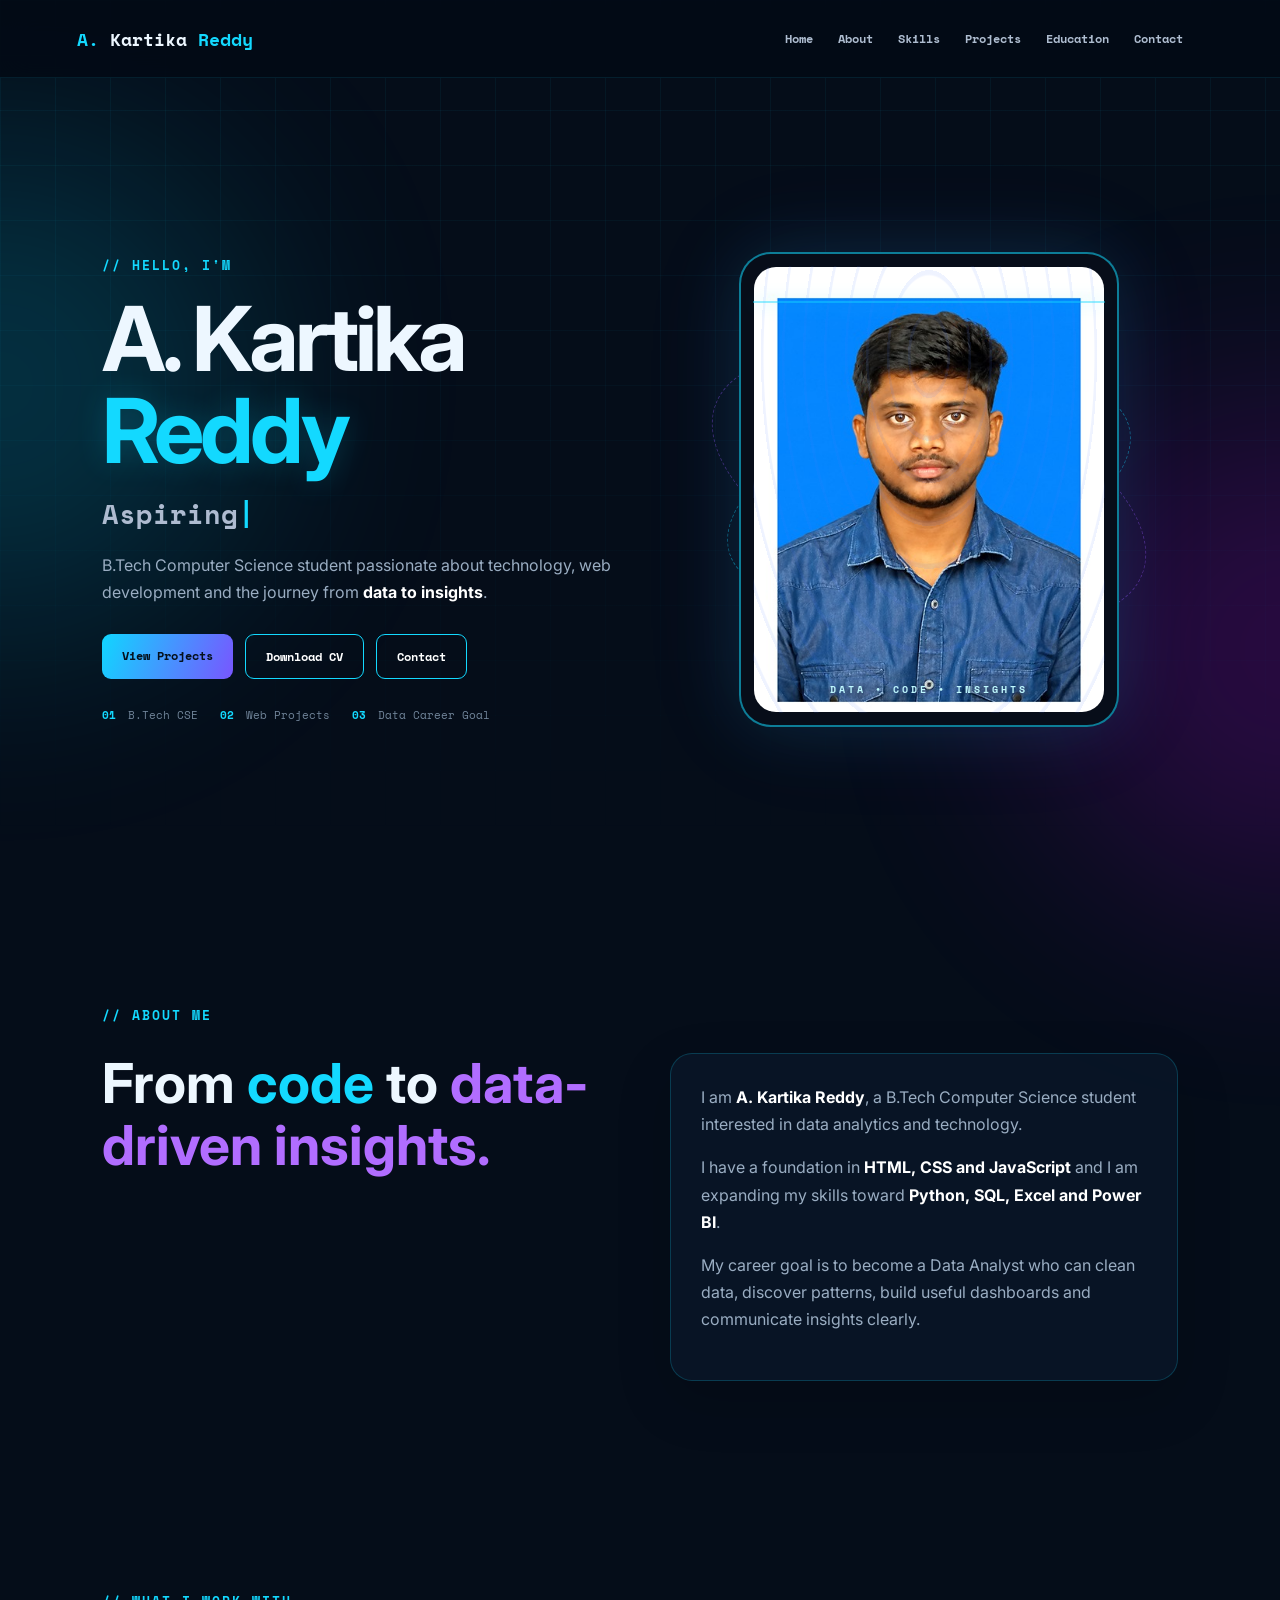
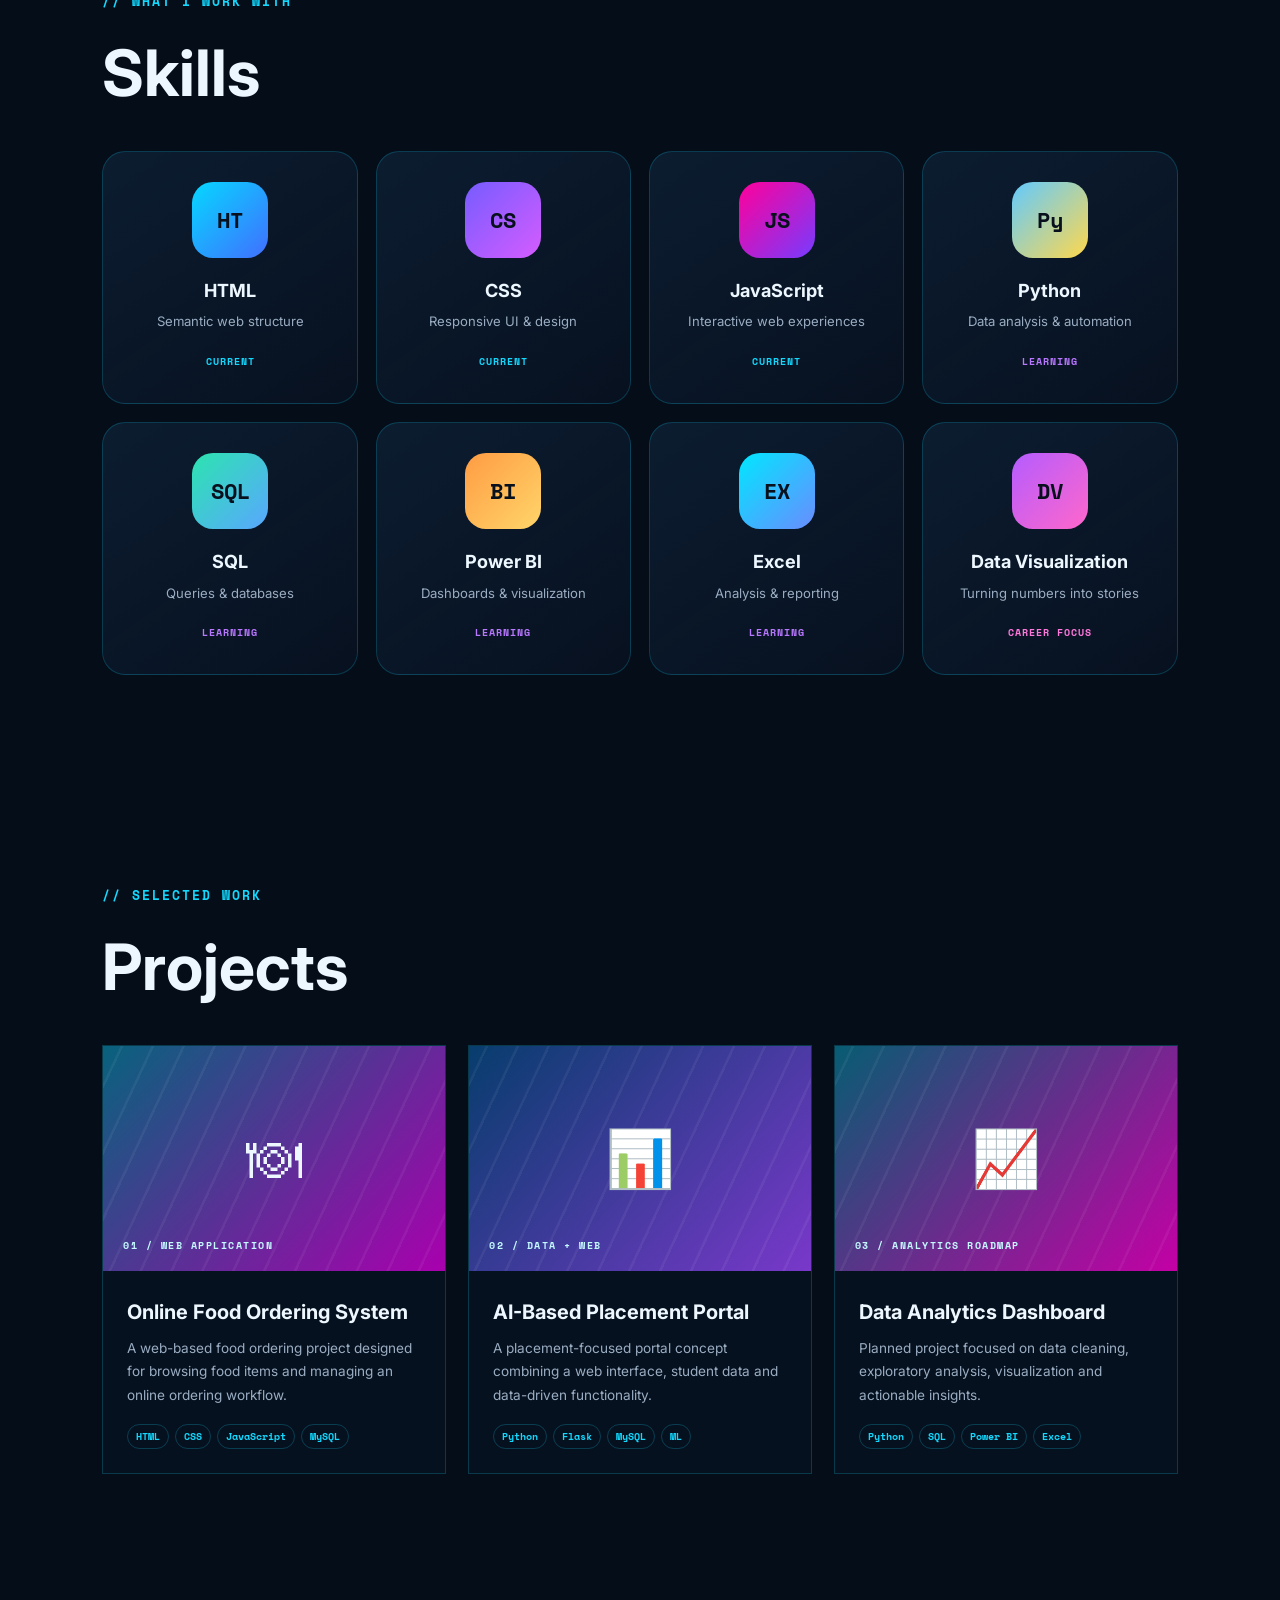
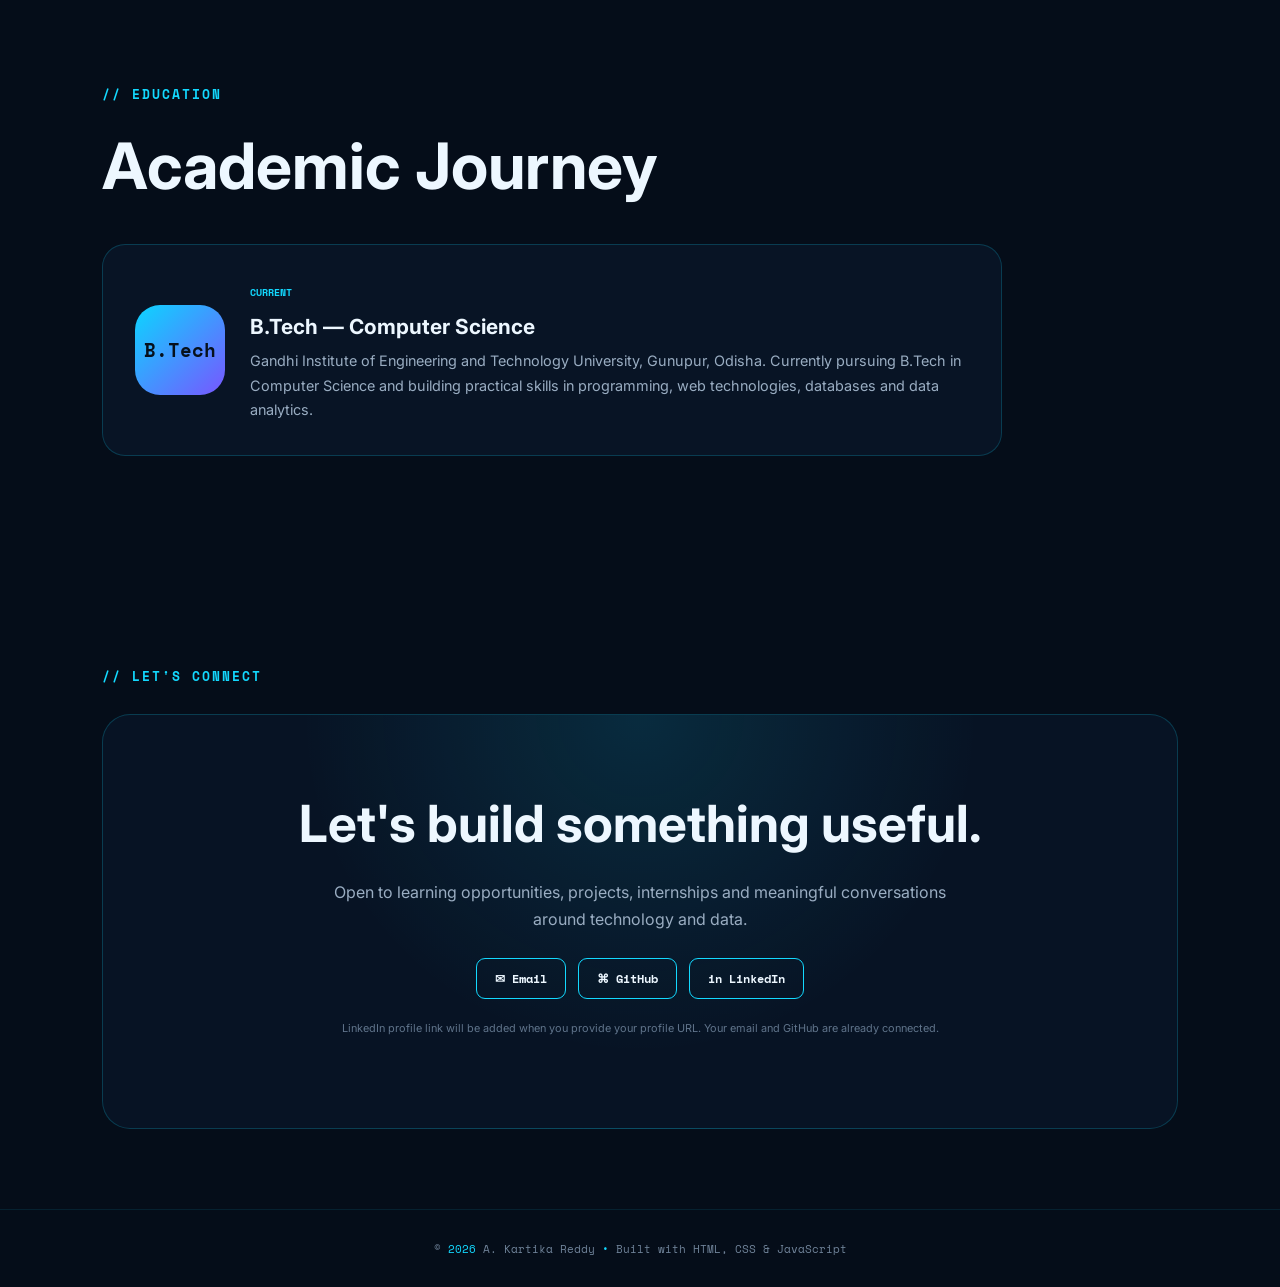
==== index.html @ 4cd8818d "Add files via upload" ====
<!DOCTYPE html>
<html lang="en">
<head>
<meta charset="UTF-8">
<meta name="viewport" content="width=device-width, initial-scale=1.0">
<meta name="description" content="A. Kartika Reddy — B.Tech Computer Science student and aspiring Data Analyst. Portfolio, projects, skills and contact information.">
<meta name="keywords" content="A. Kartika Reddy, Kartika Reddy, Data Analyst, B.Tech Computer Science, HTML, CSS, JavaScript, Python, SQL, Power BI">
<meta name="author" content="A. Kartika Reddy">
<meta name="robots" content="index, follow">
<meta property="og:title" content="A. Kartika Reddy | Data Analyst Portfolio">
<meta property="og:description" content="B.Tech Computer Science student and aspiring Data Analyst.">
<title>A. Kartika Reddy | Data Analyst Portfolio</title>
<link rel="stylesheet" href="style.css">
</head>
<body>
<div class="bg-grid"></div><div class="aurora a1"></div><div class="aurora a2"></div>
<div class="stars" aria-hidden="true"></div>

<header class="navbar">
  <a class="logo" href="#home"><span>A.</span> Kartika <b>Reddy</b></a>
  <nav id="nav">
    <a href="#home">Home</a><a href="#about">About</a><a href="#skills">Skills</a>
    <a href="#projects">Projects</a><a href="#education">Education</a><a href="#contact">Contact</a>
  </nav>
  <div class="nav-tools"><button id="themeBtn" aria-label="Toggle theme">☼</button><button id="menuBtn" aria-label="Menu">☰</button></div>
</header>

<main>
<section id="home" class="hero">
  <div class="hero-content reveal">
    <div class="code-label">// HELLO, I'M</div>
    <h1>A. Kartika <span>Reddy</span></h1>
    <div class="role"><span id="typed"></span><i>|</i></div>
    <p class="intro">B.Tech Computer Science student passionate about technology, web development and the journey from <strong>data to insights</strong>.</p>
    <div class="buttons">
      <a class="btn primary" href="#projects">View Projects</a>
      <a class="btn ghost" href="resume.pdf">Download CV</a>
      <a class="btn ghost" href="#contact">Contact</a>
    </div>
    <div class="mini-stats"><span><b>01</b> B.Tech CSE</span><span><b>02</b> Web Projects</span><span><b>03</b> Data Career Goal</span></div>
  </div>
  <div class="photo-area reveal">
    <div class="ring r1"></div><div class="ring r2"></div>
    <div class="photo-card">
      <div class="corner c1"></div><div class="corner c2"></div>
      <img src="images/profile.jpg" alt="A. Kartika Reddy">
      <div class="photo-label">DATA • CODE • INSIGHTS</div>
      <div class="scan"></div>
    </div>
  </div>
</section>

<section id="about" class="section">
  <div class="section-label">// ABOUT ME</div>
  <div class="about-grid">
    <div class="reveal"><h2>From <span>code</span> to <em>data-driven insights.</em></h2></div>
    <div class="glass reveal">
      <p>I am <strong>A. Kartika Reddy</strong>, a B.Tech Computer Science student interested in data analytics and technology.</p>
      <p>I have a foundation in <strong>HTML, CSS and JavaScript</strong> and I am expanding my skills toward <strong>Python, SQL, Excel and Power BI</strong>.</p>
      <p>My career goal is to become a Data Analyst who can clean data, discover patterns, build useful dashboards and communicate insights clearly.</p>
    </div>
  </div>
</section>

<section id="skills" class="section">
  <div class="section-label">// WHAT I WORK WITH</div>
  <h2 class="title reveal">Skills</h2>
  <div class="skill-grid">
    <article class="skill reveal"><div class="icon blue">HT</div><h3>HTML</h3><p>Semantic web structure</p><span class="status current">CURRENT</span></article>
    <article class="skill reveal"><div class="icon violet">CS</div><h3>CSS</h3><p>Responsive UI & design</p><span class="status current">CURRENT</span></article>
    <article class="skill reveal"><div class="icon pink">JS</div><h3>JavaScript</h3><p>Interactive web experiences</p><span class="status current">CURRENT</span></article>
    <article class="skill reveal"><div class="icon gold">Py</div><h3>Python</h3><p>Data analysis & automation</p><span class="status learning">LEARNING</span></article>
    <article class="skill reveal"><div class="icon green">SQL</div><h3>SQL</h3><p>Queries & databases</p><span class="status learning">LEARNING</span></article>
    <article class="skill reveal"><div class="icon orange">BI</div><h3>Power BI</h3><p>Dashboards & visualization</p><span class="status learning">LEARNING</span></article>
    <article class="skill reveal"><div class="icon cyan">EX</div><h3>Excel</h3><p>Analysis & reporting</p><span class="status learning">LEARNING</span></article>
    <article class="skill reveal"><div class="icon purple">DV</div><h3>Data Visualization</h3><p>Turning numbers into stories</p><span class="status goal">CAREER FOCUS</span></article>
  </div>
</section>

<section id="projects" class="section">
  <div class="section-label">// SELECTED WORK</div>
  <h2 class="title reveal">Projects</h2>
  <div class="projects">
    <article class="project reveal">
      <div class="project-image food"><span class="project-icon">🍽</span><small>01 / WEB APPLICATION</small></div>
      <div class="project-info"><h3>Online Food Ordering System</h3><p>A web-based food ordering project designed for browsing food items and managing an online ordering workflow.</p><div class="tags"><b>HTML</b><b>CSS</b><b>JavaScript</b><b>MySQL</b></div></div>
    </article>
    <article class="project reveal">
      <div class="project-image placement"><span class="project-icon">📊</span><small>02 / DATA + WEB</small></div>
      <div class="project-info"><h3>AI-Based Placement Portal</h3><p>A placement-focused portal concept combining a web interface, student data and data-driven functionality.</p><div class="tags"><b>Python</b><b>Flask</b><b>MySQL</b><b>ML</b></div></div>
    </article>
    <article class="project reveal">
      <div class="project-image analytics"><span class="project-icon">📈</span><small>03 / ANALYTICS ROADMAP</small></div>
      <div class="project-info"><h3>Data Analytics Dashboard</h3><p>Planned project focused on data cleaning, exploratory analysis, visualization and actionable insights.</p><div class="tags"><b>Python</b><b>SQL</b><b>Power BI</b><b>Excel</b></div></div>
    </article>
  </div>
</section>

<section id="education" class="section">
  <div class="section-label">// EDUCATION</div>
  <h2 class="title reveal">Academic Journey</h2>
  <div class="education-card reveal">
    <div class="edu-badge">B.Tech</div>
    <div><span class="current-label">CURRENT</span><h3>B.Tech — Computer Science</h3><p>Gandhi Institute of Engineering and Technology University, Gunupur, Odisha. Currently pursuing B.Tech in Computer Science and building practical skills in programming, web technologies, databases and data analytics.</p></div>
  </div>
</section>

<section id="contact" class="section contact-section">
  <div class="section-label">// LET'S CONNECT</div>
  <div class="contact-card reveal">
    <h2>Let's build something useful.</h2>
    <p>Open to learning opportunities, projects, internships and meaningful conversations around technology and data.</p>
    <div class="contact-buttons">
      <a href="mailto:kartikreddy342@gmail.com">✉ Email</a>
      <a href="https://github.com/kartikreddy342-cloud" target="_blank" rel="noopener">⌘ GitHub</a>
      <a href="https://www.linkedin.com/in/YOUR_USERNAME/" target="_blank" rel="noopener">in LinkedIn</a>
    </div>
    <p class="note">LinkedIn profile link will be added when you provide your profile URL. Your email and GitHub are already connected.</p>
  </div>
</section>
</main>

<footer>© <span id="year"></span> A. Kartika Reddy <span>•</span> Built with HTML, CSS & JavaScript</footer>
<script src="script.js"></script>
</body>
</html>
---- style.css ----
@import url('https://fonts.googleapis.com/css2?family=Inter:wght@400;500;600;700;800&family=Space+Mono:wght@400;700&display=swap');
*{box-sizing:border-box;margin:0;padding:0}html{scroll-behavior:smooth}body{font-family:Inter,Arial,sans-serif;color:#edf7ff;background:#050d19;line-height:1.7;overflow-x:hidden}a{text-decoration:none;color:inherit}
:root{--cyan:#13d9ff;--blue:#3c83ff;--purple:#9b55ff;--pink:#e100bd;--muted:#9aadc2;--card:rgba(9,24,42,.78);--border:rgba(19,217,255,.2)}
.bg-grid{position:fixed;inset:0;z-index:-5;background:linear-gradient(rgba(19,217,255,.06) 1px,transparent 1px),linear-gradient(90deg,rgba(19,217,255,.06) 1px,transparent 1px);background-size:55px 55px;mask-image:linear-gradient(#000,transparent 95%)}.aurora{position:fixed;z-index:-4;width:500px;height:500px;border-radius:50%;filter:blur(120px);opacity:.18}.a1{background:#00d9ff;left:-250px;top:15%}.a2{background:#d000ff;right:-260px;bottom:0}
.navbar{height:78px;position:sticky;top:0;z-index:100;display:flex;align-items:center;padding:0 6%;background:rgba(3,11,22,.9);backdrop-filter:blur(16px);border-bottom:1px solid rgba(19,217,255,.1)}.logo{font:700 1.1rem 'Space Mono';margin-right:auto}.logo span,.logo b{color:var(--cyan)}nav{display:flex;gap:25px}nav a{font:700 .75rem 'Space Mono';color:#aebdd0}nav a:hover{color:var(--cyan)}.nav-tools{display:flex;gap:8px;margin-left:20px}.nav-tools button{display:none;background:none;border:0;color:#fff;font-size:1.7rem}
.hero{min-height:calc(100vh - 78px);display:grid;grid-template-columns:1.05fr .95fr;align-items:center;gap:30px;padding:70px 8%}.code-label,.section-label{font:700 .82rem 'Space Mono';letter-spacing:2px;color:var(--cyan)}h1{font-size:clamp(3.2rem,7vw,6.5rem);line-height:1.02;letter-spacing:-4px;margin:18px 0}h1 span{color:var(--cyan);text-shadow:0 0 30px rgba(19,217,255,.2)}.role{font:700 clamp(1.2rem,2.5vw,1.7rem) 'Space Mono';color:#aebbd0}.role i{color:var(--cyan);font-style:normal;animation:blink 1s infinite}@keyframes blink{50%{opacity:0}}.intro{max-width:650px;color:var(--muted);margin:18px 0;font-size:1rem}.intro strong{color:#fff}.buttons{display:flex;flex-wrap:wrap;gap:12px;margin-top:27px}.btn{padding:12px 20px;border-radius:9px;font:700 .78rem 'Space Mono';border:1px solid var(--cyan);transition:.25s}.btn:hover{transform:translateY(-3px);box-shadow:0 10px 30px rgba(19,217,255,.15)}.primary{background:linear-gradient(110deg,#10d6ff,#7856ff);color:#05101c;border:0}.ghost{color:#fff}.mini-stats{display:flex;gap:22px;flex-wrap:wrap;margin-top:28px;color:#71859a;font:400 .68rem 'Space Mono'}.mini-stats b{color:var(--cyan);margin-right:5px}
.photo-area{position:relative;min-height:490px;display:grid;place-items:center}.photo-card{width:min(380px,75vw);aspect-ratio:4/5;padding:13px;position:relative;border:2px solid rgba(19,217,255,.55);border-radius:32px;background:#070d19;box-shadow:0 0 70px rgba(19,217,255,.12),0 0 110px rgba(155,85,255,.08);overflow:hidden}.photo-card:before{content:"";position:absolute;inset:12px;border-radius:22px;background:repeating-radial-gradient(ellipse at 50% 20%,transparent 0 18px,rgba(74,121,255,.09) 19px 21px);pointer-events:none;z-index:1}.photo-card img{width:100%;height:100%;object-fit:cover;object-position:center top;border-radius:22px;position:relative;z-index:0}.photo-label{position:absolute;bottom:28px;left:28px;right:28px;text-align:center;z-index:3;font:700 .62rem 'Space Mono';letter-spacing:3px;color:#bff8ff;text-shadow:0 2px 8px #000}.scan{position:absolute;z-index:2;left:12px;right:12px;top:10%;height:2px;background:var(--cyan);box-shadow:0 0 18px var(--cyan);opacity:.45;animation:scan 4s linear infinite}@keyframes scan{to{top:88%}}.ring{position:absolute;width:420px;height:190px;border:1px dashed rgba(19,217,255,.4);border-radius:50%;transform:rotate(-18deg);animation:orbit 12s linear infinite}.r2{width:460px;height:220px;border-color:rgba(155,85,255,.35);transform:rotate(22deg);animation-direction:reverse}@keyframes orbit{to{transform:rotate(342deg)}}
.section{padding:105px 8%}.section-label{margin-bottom:28px}.title{font-size:clamp(2.7rem,5vw,4.5rem);line-height:1.05;margin:8px 0 45px}.about-grid{display:grid;grid-template-columns:1fr 1fr;gap:60px}.about-grid h2{font-size:clamp(2.2rem,4.3vw,4.1rem);line-height:1.12}.about-grid h2 span{color:var(--cyan)}.about-grid h2 em{color:#b16dff;font-style:normal}.glass{padding:30px;border:1px solid var(--border);border-radius:22px;background:var(--card);box-shadow:0 20px 55px rgba(0,0,0,.16)}.glass p{color:var(--muted);margin-bottom:16px}.glass strong{color:#fff}
.skill-grid{display:grid;grid-template-columns:repeat(4,1fr);gap:18px}.skill{min-height:235px;padding:30px 20px;text-align:center;border:1px solid var(--border);border-radius:23px;background:linear-gradient(145deg,rgba(13,31,51,.9),rgba(9,18,34,.8));transition:.3s}.skill:hover{transform:translateY(-7px);border-color:var(--cyan);box-shadow:0 18px 45px rgba(0,190,255,.1)}.icon{width:76px;height:76px;margin:0 auto 17px;border-radius:21px;display:grid;place-items:center;color:#07101c;font:bold 1.35rem 'Space Mono'}.blue{background:linear-gradient(135deg,#05d8ff,#416fff)}.violet{background:linear-gradient(135deg,#765cff,#d55cff)}.pink{background:linear-gradient(135deg,#ff009a,#773bff)}.gold{background:linear-gradient(135deg,#62caff,#ffd84d)}.green{background:linear-gradient(135deg,#2ce4b0,#59a7ff)}.orange{background:linear-gradient(135deg,#ff9c43,#ffd56a)}.cyan{background:linear-gradient(135deg,#00e7ff,#6a8cff)}.purple{background:linear-gradient(135deg,#b55cff,#ff67cb)}.skill h3{font-size:1.13rem}.skill p{color:var(--muted);font-size:.82rem;margin:5px 0 13px}.status{font:700 .62rem 'Space Mono';letter-spacing:1px}.current{color:var(--cyan)}.learning{color:#b878ff}.goal{color:#ff78dc}
.projects{display:grid;grid-template-columns:repeat(3,1fr);gap:22px}.project{border:1px solid var(--border);background:rgba(7,18,33,.9);overflow:hidden;transition:.3s}.project:hover{transform:translateY(-7px);border-color:var(--cyan)}.project-image{height:225px;display:grid;place-items:center;position:relative;overflow:hidden}.project-image:before{content:"";position:absolute;inset:-50%;background:repeating-linear-gradient(125deg,transparent 0 25px,rgba(255,255,255,.055) 26px 28px);transform:rotate(-10deg)}.food{background:linear-gradient(135deg,#08627d,#a900ae)}.placement{background:linear-gradient(135deg,#073d6d,#7938ca)}.analytics{background:linear-gradient(135deg,#075c72,#c400a5)}.project-icon{font-size:3.5rem;z-index:1}.project-image small{position:absolute;bottom:18px;left:20px;z-index:2;color:#c4faff;font:700 .65rem 'Space Mono';letter-spacing:1.5px}.project-info{padding:24px}.project-info h3{font-size:1.25rem}.project-info p{color:var(--muted);font-size:.85rem;margin:8px 0 17px}.tags{display:flex;flex-wrap:wrap;gap:6px}.tags b{font:700 .62rem 'Space Mono';color:var(--cyan);border:1px solid rgba(19,217,255,.22);border-radius:50px;padding:4px 8px}
.education-card{display:flex;gap:25px;align-items:center;max-width:900px;padding:32px;border:1px solid var(--border);border-radius:23px;background:var(--card)}.edu-badge{min-width:90px;height:90px;border-radius:25px;display:grid;place-items:center;background:linear-gradient(135deg,#0bd6ff,#7856ff);color:#06101c;font:bold 1.2rem 'Space Mono'}.current-label{font:700 .62rem 'Space Mono';color:var(--cyan)}.education-card h3{margin:5px 0;font-size:1.3rem}.education-card p{color:var(--muted);font-size:.9rem}
.contact-section{padding-bottom:80px}.contact-card{text-align:center;padding:65px 25px;border:1px solid var(--border);border-radius:28px;background:radial-gradient(circle at 50% 0,rgba(19,217,255,.12),transparent 50%),rgba(9,24,42,.7)}.contact-card h2{font-size:clamp(2rem,4vw,3.7rem)}.contact-card>p{color:var(--muted);max-width:650px;margin:12px auto 25px}.contact-buttons{display:flex;justify-content:center;gap:12px;flex-wrap:wrap}.contact-buttons a{padding:11px 18px;border:1px solid var(--cyan);border-radius:9px;font:700 .75rem 'Space Mono'}.contact-buttons a:hover{background:rgba(19,217,255,.1)}.contact-card .note{font-size:.68rem;color:#60748b;margin-top:20px}
footer{text-align:center;padding:30px;color:#708399;border-top:1px solid rgba(19,217,255,.1);font:400 .7rem 'Space Mono'}footer span{color:var(--cyan)}
.reveal{opacity:0;transform:translateY(25px);transition:.75s ease}.reveal.show{opacity:1;transform:none}
body.light{background:#eef6fb;color:#132235}body.light .navbar{background:rgba(238,246,251,.9)}body.light nav a{color:#42556a}body.light .glass,body.light .skill,body.light .project,body.light .education-card{background:rgba(255,255,255,.75)}body.light .ghost{color:#132235}
@media(max-width:1050px){.skill-grid{grid-template-columns:repeat(2,1fr)}.projects{grid-template-columns:1fr 1fr}}
@media(max-width:850px){nav{display:none;position:absolute;top:78px;left:0;right:0;padding:20px 7%;background:#06111f;border-bottom:1px solid var(--border);flex-direction:column;gap:15px}nav.open{display:flex}.nav-tools button{display:block}.hero{grid-template-columns:1fr;text-align:center;padding-top:55px}.intro{margin-left:auto;margin-right:auto}.buttons,.mini-stats{justify-content:center}.photo-area{order:-1;min-height:360px}.photo-card{width:275px}.ring{width:310px;height:145px}.r2{width:345px;height:175px}.about-grid{grid-template-columns:1fr;gap:30px}.projects{grid-template-columns:1fr}}
@media(max-width:520px){.navbar{padding:0 5%}.logo{font-size:.88rem}.hero{padding-left:6%;padding-right:6%}h1{font-size:3rem;letter-spacing:-2px}.section{padding:80px 6%}.skill-grid{grid-template-columns:1fr}.title{font-size:2.8rem}.education-card{align-items:flex-start;flex-direction:column}.mini-stats{gap:12px}}
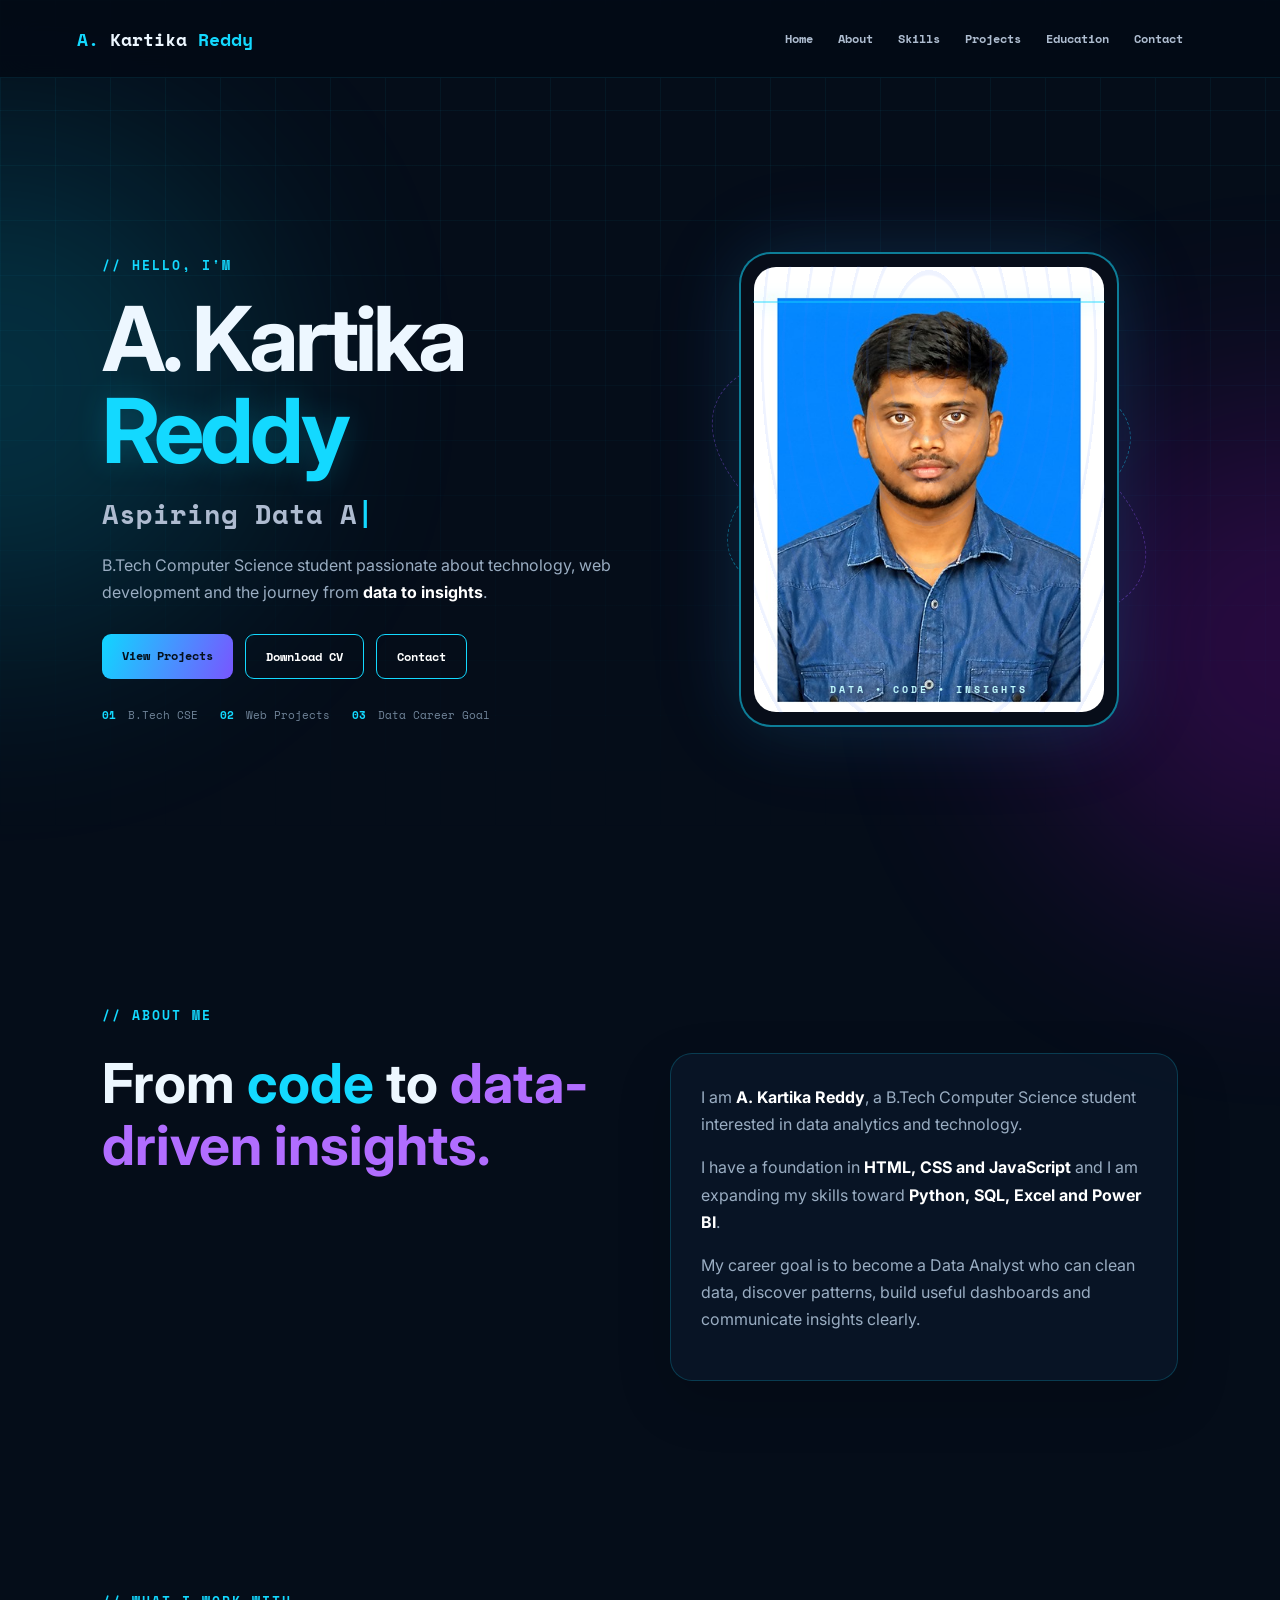
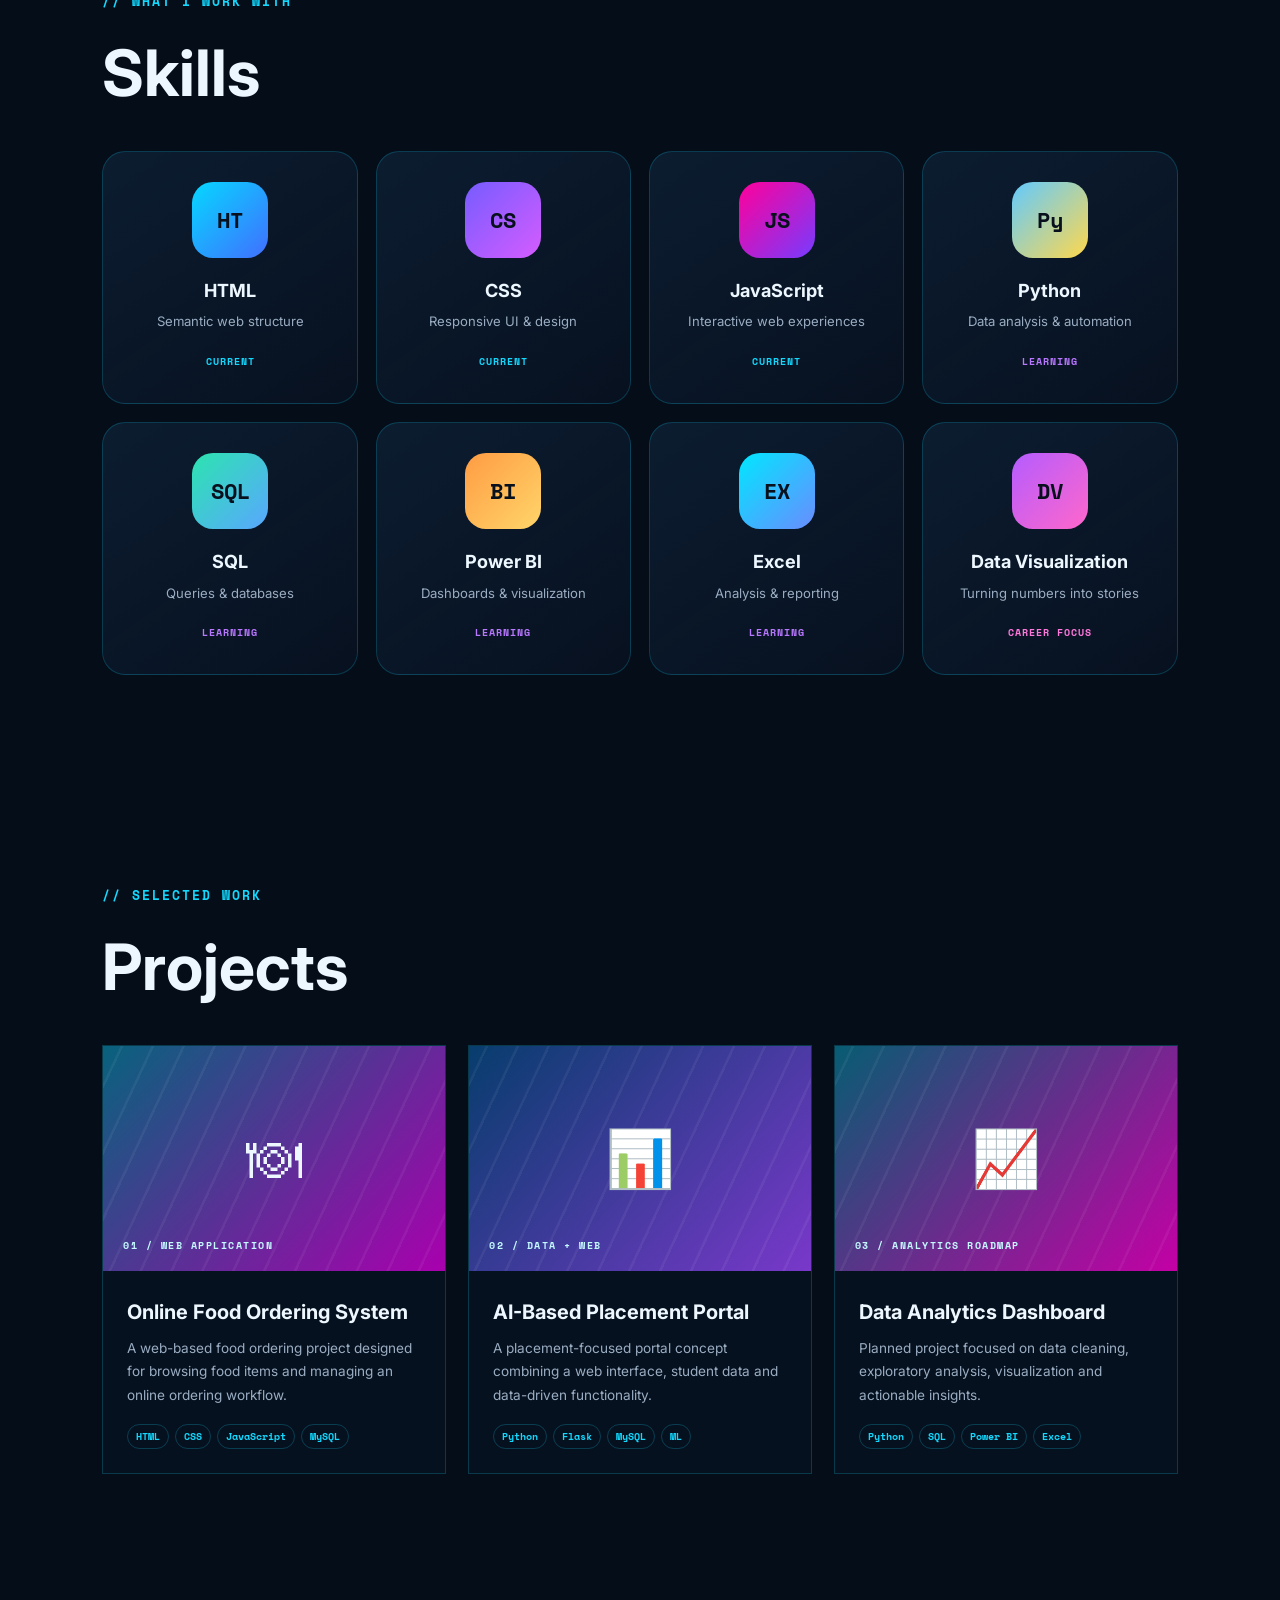
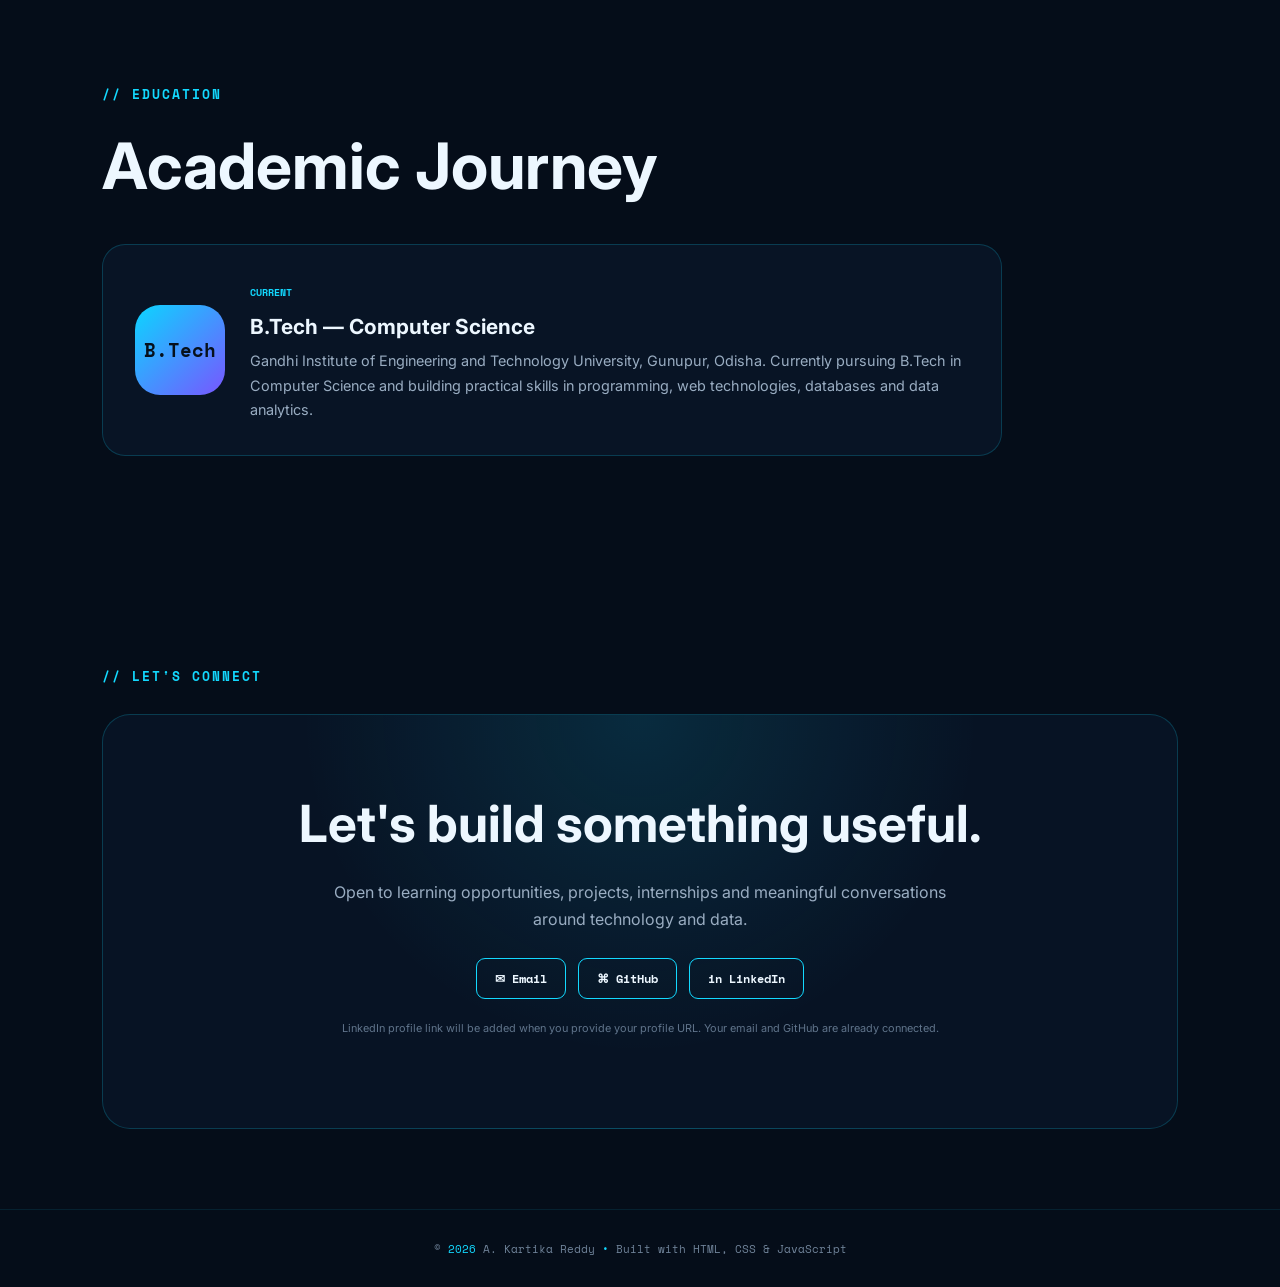
==== commit a279fbde: "Improve SEO with structured data and updated title" ====
--- a/index.html
+++ b/index.html
@@ -3,14 +3,34 @@
 <head>
 <meta charset="UTF-8">
 <meta name="viewport" content="width=device-width, initial-scale=1.0">
-<meta name="description" content="A. Kartika Reddy — B.Tech Computer Science student and aspiring Data Analyst. Portfolio, projects, skills and contact information.">
+<meta name="description" content="A. Kartika Reddy is a B.Tech Computer Science student at GIET University, Gunupur, Odisha, and an aspiring Data Analyst. Explore his skills, projects, education and portfolio.">
 <meta name="keywords" content="A. Kartika Reddy, Kartika Reddy, Data Analyst, B.Tech Computer Science, HTML, CSS, JavaScript, Python, SQL, Power BI">
 <meta name="author" content="A. Kartika Reddy">
 <meta name="robots" content="index, follow">
 <meta property="og:title" content="A. Kartika Reddy | Data Analyst Portfolio">
 <meta property="og:description" content="B.Tech Computer Science student and aspiring Data Analyst.">
-<title>A. Kartika Reddy | Data Analyst Portfolio</title>
+<title>A. Kartika Reddy | B.Tech CSE Student & Aspiring Data Analyst</title>
 <link rel="stylesheet" href="style.css">
+<link rel="stylesheet" href="style.css">
+
+<script type="application/ld+json">
+{
+  "@context": "https://schema.org",
+  "@type": "Person",
+  "name": "A. Kartika Reddy",
+  "url": "https://kartikreddy.is-a.dev/",
+  "jobTitle": "Aspiring Data Analyst",
+  "alumniOf": {
+    "@type": "CollegeOrUniversity",
+    "name": "Gandhi Institute of Engineering and Technology University"
+  },
+  "sameAs": [
+    "https://github.com/kartikreddy342-cloud"
+  ]
+}
+</script>
+
+</head>
 </head>
 <body>
 <div class="bg-grid"></div><div class="aurora a1"></div><div class="aurora a2"></div>
